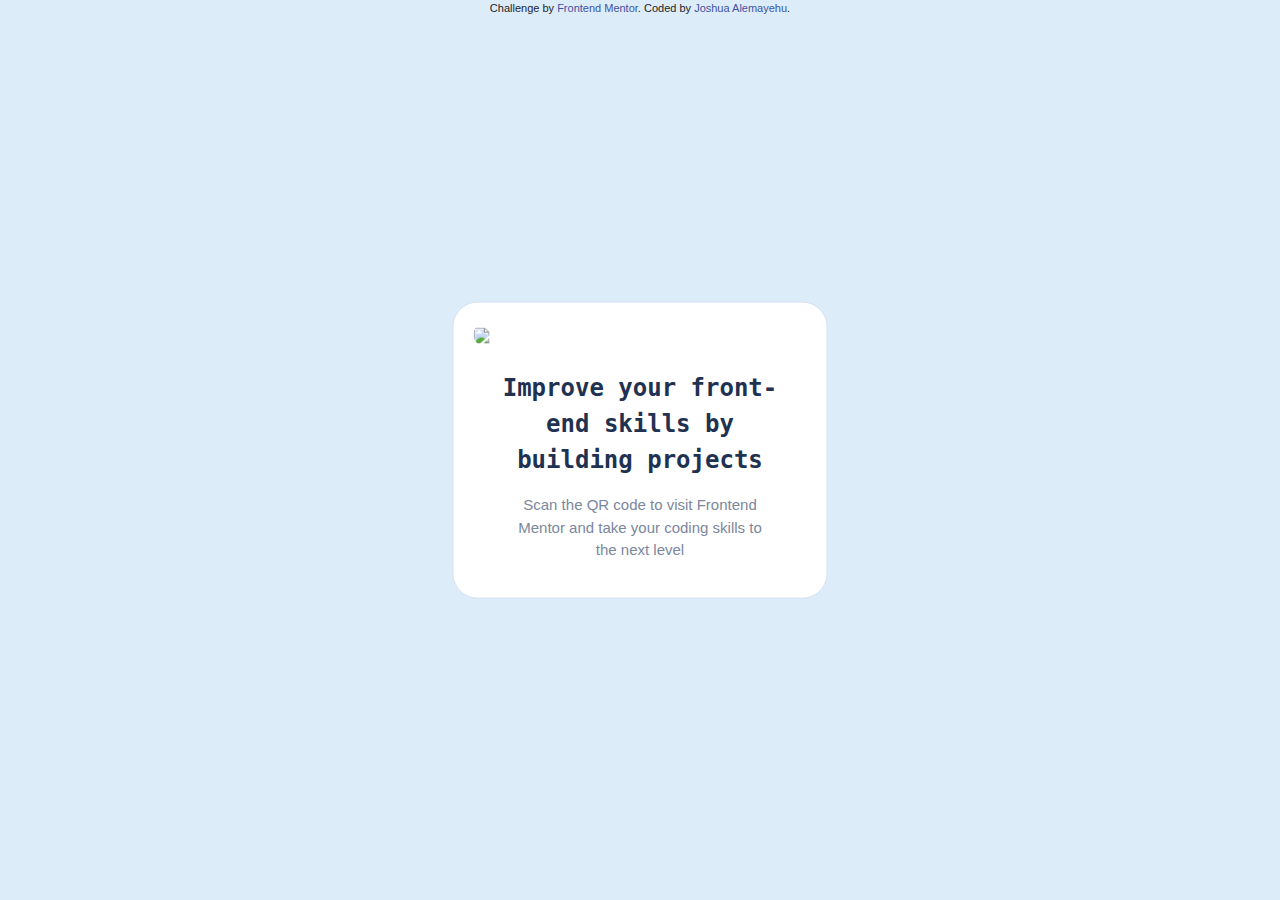
==== index.html @ 8f22aa33 "Add files via upload" ====
<!DOCTYPE html>
<html lang="en">
<head>
  <link rel="stylesheet" href="https://cdn.jsdelivr.net/npm/bootstrap@4.4.1/dist/css/bootstrap.min.css" integrity="sha384-Vkoo8x4CGsO3+Hhxv8T/Q5PaXtkKtu6ug5TOeNV6gBiFeWPGFN9MuhOf23Q9Ifjh" crossorigin="anonymous">
  <link rel="stylesheet" href="styles.css">
  <meta charset="UTF-8">
  <meta name="viewport" content="width=device-width, initial-scale=1.0"> <!-- displays site properly based on user's device -->
  <link rel="icon" type="image/png" sizes="32x32" href="./images/favicon-32x32.png">
  <title>Frontend Mentor | QR code component</title>
</head>
<body>
  <div class="container">
    <div class="row">
      <div class="column">
          <div class="card-body" id="small">
            <div id="img">
            <img src="images/image-qr-code.png" width= 80% class="card-img-top">
            </div>
            <p id=main>Improve your front-end skills by building projects</p>
            <p id="extra">Scan the QR code to visit Frontend Mentor and take your coding skills to the next level</p>
          </div>
        </div>
      </div>
    </div>
  </div>
  <div class="attribution">
    Challenge by <a href="https://www.frontendmentor.io?ref=challenge" target="_blank">Frontend Mentor</a>. 
    Coded by <a href="#">Joshua Alemayehu</a>.
  </div>
</body>
</html>
---- styles.css ----
body{
    background-color: hsl(207, 69%, 92%);
} 
.container {
    display: flex;
    justify-content: center;
    flex-direction: row;
  }
#img{
    border-radius: 15px;
    overflow:hidden;
}
#small{
    margin: 0;
    position: absolute;
    top: 50%;
    left: 50%;
    -ms-transform: translate(-50%, -50%);
    transform: translate(-50%, -50%);
    width:375px;
    border: 1px solid hsl(212, 45%, 89%);
    background-color: white;
    border-radius: 25px;}
#main{
    font-family: 'Outfit', monospace;
    font-weight: 700;
    color: hsl(218, 44%, 22%);
    font-size: 24px;
    text-align: center;
    padding-top: 7%;
    padding-left:5%;
    padding-right: 5%;
}
#extra{
    font-size: 15px;
    color:hsl(220, 15%, 55%);
    padding-left:10%;
    padding-right: 10%;
    text-align: center;
}
.attribution{
     font-size: 11px; text-align: center; 
}
.attribution a {
    color: hsl(228, 45%, 44%);
}
.card-image-top{
    border-radius: 25px;
}
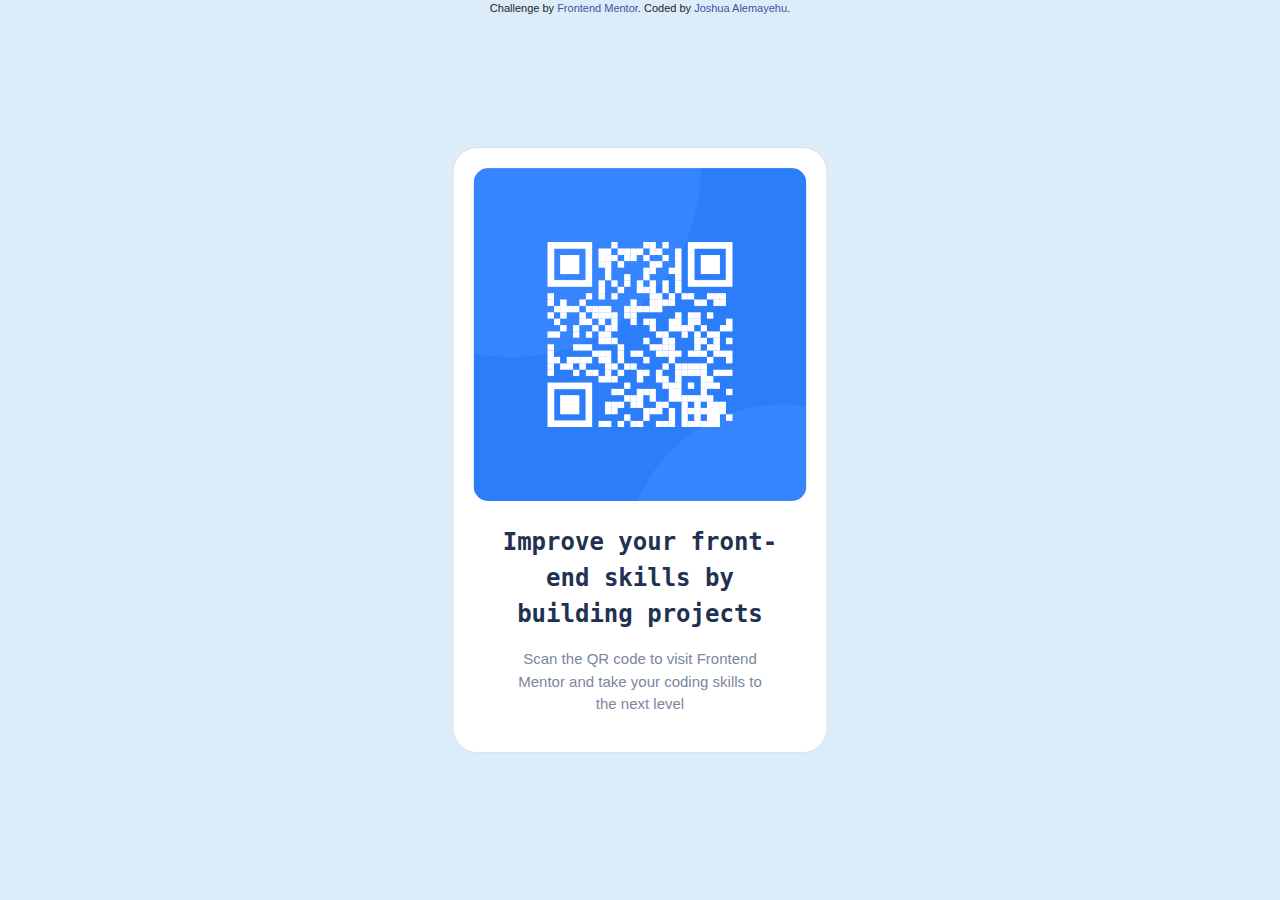
==== commit d12fbdf5: "index.html" ====
--- a/index.html
+++ b/index.html
@@ -5,7 +5,7 @@
   <link rel="stylesheet" href="styles.css">
   <meta charset="UTF-8">
   <meta name="viewport" content="width=device-width, initial-scale=1.0"> <!-- displays site properly based on user's device -->
-  <link rel="icon" type="image/png" sizes="32x32" href="./images/favicon-32x32.png">
+  <link rel="icon" type="image/png" sizes="32x32" href=favicon-32x32.png>
   <title>Frontend Mentor | QR code component</title>
 </head>
 <body>
@@ -14,7 +14,7 @@
       <div class="column">
           <div class="card-body" id="small">
             <div id="img">
-            <img src="images/image-qr-code.png" width= 80% class="card-img-top">
+            <img src=image-qr-code.png width= 80% class="card-img-top">
             </div>
             <p id=main>Improve your front-end skills by building projects</p>
             <p id="extra">Scan the QR code to visit Frontend Mentor and take your coding skills to the next level</p>
@@ -28,4 +28,4 @@
     Coded by <a href="#">Joshua Alemayehu</a>.
   </div>
 </body>
-</html>+</html>
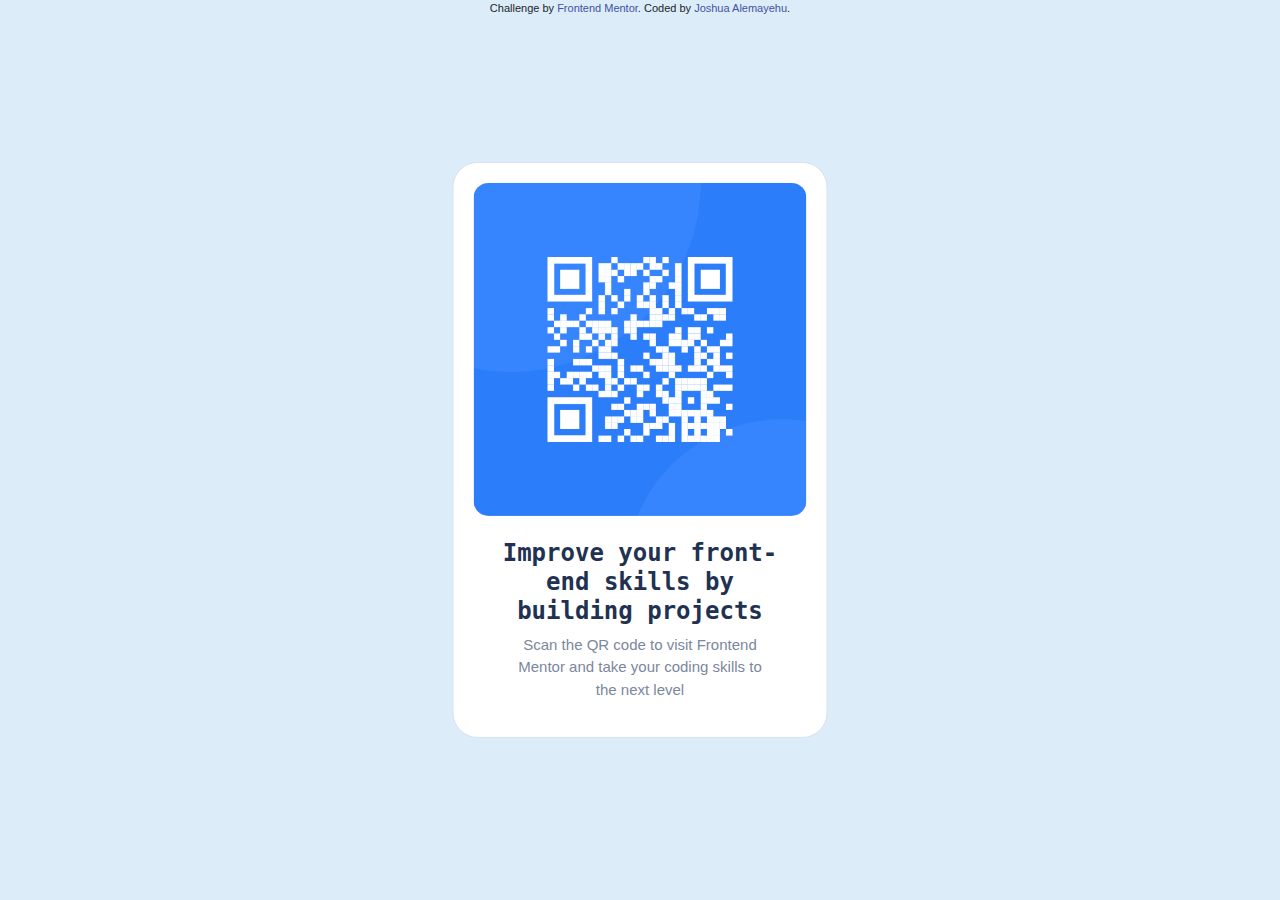
==== commit a93d6f80: "index.html" ====
--- a/index.html
+++ b/index.html
@@ -10,22 +10,19 @@
 </head>
 <body>
   <div class="container">
-    <div class="row">
-      <div class="column">
+        <main>
           <div class="card-body" id="small">
             <div id="img">
-            <img src=image-qr-code.png width= 80% class="card-img-top">
+            <img src=image-qr-code.png alt='QR-Code Image' width= 80% class="card-img-top">
             </div>
-            <p id=main>Improve your front-end skills by building projects</p>
+            <h1 id=main>Improve your front-end skills by building projects</h1>
             <p id="extra">Scan the QR code to visit Frontend Mentor and take your coding skills to the next level</p>
           </div>
-        </div>
-      </div>
-    </div>
+          <footer class="attribution">
+            Challenge by <a href="https://www.frontendmentor.io?ref=challenge" target="_blank">Frontend Mentor</a>. 
+            Coded by <a href="#">Joshua Alemayehu</a>.
+          </footer>
+        </main>  
   </div>
-  <div class="attribution">
-    Challenge by <a href="https://www.frontendmentor.io?ref=challenge" target="_blank">Frontend Mentor</a>. 
-    Coded by <a href="#">Joshua Alemayehu</a>.
-  </div>
-</body>
+ </body>
 </html>
